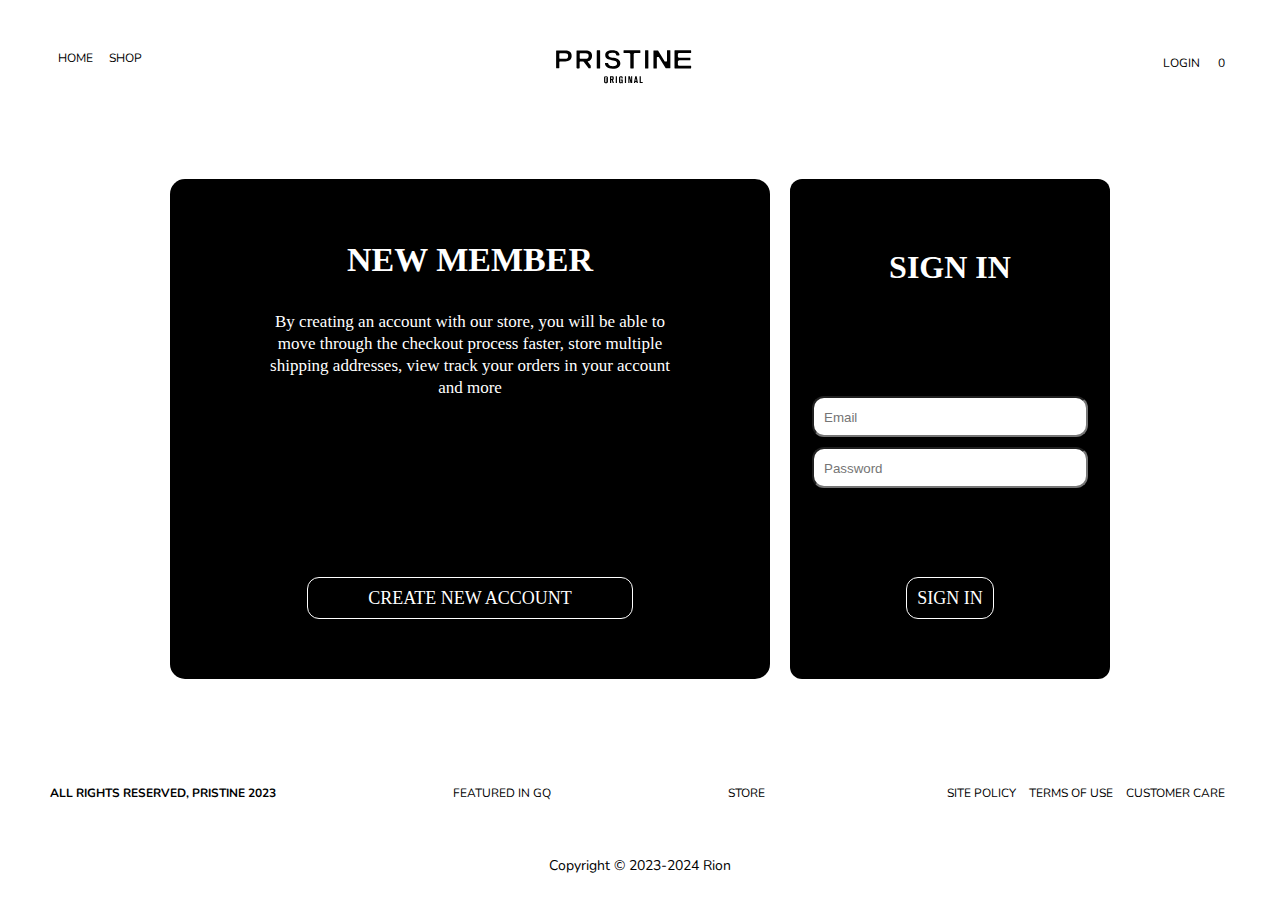
==== login.html @ 076bcf53 "Upload" ====
<!DOCTYPE html>
<html lang="en">
<head>
    <meta charset="UTF-8" />
    <meta http-equiv="X-UA-Compatible" content="IE=edge" />
    <meta name="viewport" content="width=device-width, initial-scale=1.0" />
    <link rel="stylesheet" href="../header-footer.css" />
    <link rel="stylesheet" href="../login.css" />
    <link rel="icon" href="../favicon.png" />
    <script
            type="module"
            src="https://unpkg.com/ionicons@7.1.0/dist/ionicons/ionicons.esm.js"
    ></script>
    <script
            nomodule
            src="https://unpkg.com/ionicons@7.1.0/dist/ionicons/ionicons.js"
    ></script>

    <link
            rel="stylesheet"
            href="./styles/login.css
    "
    />
    <title>Login -  Pristine Original</title>
</head>

<body>
<header>
    <div class="container">
        <nav class="navbar">
            <div class="left-nav" id="menu-item">
                <ul>
                    <li><a href="./index.html">HOME</a></li>
                    <li><a href="./shop.html">SHOP</a></li>
                    <li class="login-btn mobile-btn">
                        <a href="login.html">LOGIN</a>
                    </li>
                </ul>
            </div>
            <div class="logo">
                <img
                        class="default_logo"
                        src="../pristine-logo1.svg "
                        alt=""
                />

                <img class="hover_logo" src="../hover-logo.svg" alt="" />
            </div>

            <div class="right-nav" id="menu-item-right">
                <ul>
                    <li class="hidden myaccount-btn"  >
                        <a href="myaccount.html">MY ACCOUNT</a>
                    </li>
                    <li href="myaccount.html" class="hidden"  >
                        <span>MY ACCOUNT</span>
                    </li>
                    <li class="login-btn"><a href="login.html">LOGIN</a></li>
                    <li class="open-cart-btn">
                        <i><ion-icon name="cart-outline"></ion-icon></i
                        ><span class="cart-quantity">0</span>
                    </li>
                </ul>
            </div>
            <div class="menu-icon" id="menu-toggle">
                <img src="../menu.png" alt="" />
            </div>
            <div class="menu-icon-x" id="menu-x">
                <img src="../x.svg" alt="" />
            </div>
        </nav>
    </div>
</header>
<!-- END HEADER HERE  -->
<main>
    <div class="container">
        <div class="login-form">
            <div class="new-member-container">
                <div class="newmember-text">
                    <h1>NEW MEMBER</h1>

                    <p>
                        By creating an account with our store, you will be able to move
                        through the checkout process faster, store multiple shipping
                        addresses, view track your orders in your account and more
                    </p>
                </div>

                <div class="btn">
                    <a class="btn-black" href="./index.html">CREATE NEW ACCOUNT</a>
                    <!-- <button class="btn-black">CREATE NEW ACCOUNT</button> -->
                </div>
            </div>
            <form>
                <div class="sign-in-form">
                    <h1>SIGN IN</h1>
                    <div class="wrapper">
                        <div class="sign-in-form-row">
                            <input type="text" id="email" placeholder="Email " />
                        </div>
                        <div class="sign-in-form-row">
                            <input type="password" id="pwd" placeholder="Password" />
                        </div>
                    </div>
                    <div class="sign-in-form-bottom">
                        <a  href="./index.html">
                            <span style="padding: 10px" type="submit" class="btn-black sign-in-btn">
                                SIGN IN
                            </span>
                        </a>

                        <!-- <a href="">FORGOT YOUR PASSWORD</a> -->
                    </div>
                </div>
            </form>
        </div>
    </div>
</main>

<!-- BEGIN FOOTER -->
<footer>
    <div class="container">
        <div class="footer">
            <h4>ALL RIGHTS RESERVED, PRISTINE 2023</h4>
            <a href="">FEATURED IN GQ</a>
            <a href="store.html">STORE</a>

            <div class="footer-right">
                <a class="first-link" href="">SITE POLICY</a>

                <a href="">TERMS OF USE</a>
                <a href="customercare.html">CUSTOMER CARE</a>
            </div>
        </div>
        <div class="footer-copyright">
            <p>Copyright &copy; 2023-2024 Rion</p>
        </div>
    </div>
</footer>


</body>
</html>
---- header-footer.css ----
@import url("https://fonts.googleapis.com/css2?family=Nunito&display=swap");

@font-face {
    src: url("AkzidenzGrotesk-Cond.otf");
    font-family: "AkzidenzGrotesk-Cond";
}

* {
    padding: 0;
    margin: 0;
    box-sizing: border-box;

}
body {
    min-height: 100vh;
    display: flex;
    flex-direction: column;
}
.container {
    font-family: "Nunito", sans-serif;

    padding: 0 50px;
}
.navbar {
    display: flex;
    justify-content: space-between;
    padding-top: 50px;
    padding-bottom: 40px;
    font-size: 12px;
}

.left-nav ul,
.right-nav ul {
    display: flex;
    list-style: none;
}
.left-nav li a,
.right-nav li a {
    text-decoration: none;
    padding: 8px;
    color: black;
}
.right-nav li {
    margin: 5px;
    cursor: pointer;
}

.logo {
    width: 140px;
    height: 39px;
    margin-right: 50px;
    min-width: 100px;
}
.hover_logo {
    display: none;
}
.logo:hover .hover_logo {
    display: block;
}
.logo:hover .default_logo {
    display: none;
}
main {
    flex: 1;
}
.footer {
    padding: 30px 0;
    display: flex;
    justify-content: space-between;
    font-size: 12px;
}
.footer h1 {
    font-weight: lighter;
}

.footer a {
    text-decoration: none;
    color: black;
}
.footer-right a {
    padding: 5px;
}

.footer-copyright {
    font-family: "Nunito", sans-serif;
    text-align: center;
    font-size: 14px;
    margin: 25px;
}
.menu-icon {
    display: none;
}
.menu-icon-x {
    display: none;
}

.mobile-btn {
    display: none;
}
.cart-btn-mobile {
    display: none;
}
@media (max-width: 1000px) {
    .logo {
        margin-right: 15px;
        /* width: 110px; */
    }
}
@media (max-width: 870px) {
    .mobile-btn {
        display: block;
    }

    .cart-btn-mobile {
        display: block;
    }
    .cart-btn-mobile {
        font-size: 20px;
    }
    /* .navbar {
      flex-direction: column;
    }

    .logo {
      order: 3;
    } */
    .left-nav {
        padding: 0;
        margin: 0;
        display: none;
        position: absolute;
        top: 0;
        left: 0;
        height: 100vh;
        width: 100vw;
        background-color: white;
    }
    .right-nav {
        display: none;
        position: absolute;
        left: 0;
        height: 100%;
        width: 100vw;
    }
    .menu-icon {
        display: block;
        z-index: 1000;
    }
    /* .active ul li:nth-child(5) a::after {
      content: "LOGIN";
    }
    .active ul li:nth-child(6) a::after {
      content: "CART";
    } */
    .active {
        display: block;
    }
    .navbar {
        justify-content: space-between;
        margin: 1rem;
    }
    .show {
        display: none;
    }

    .menu-icon-x {
        display: none;
    }
    .show-x {
        display: block !important;
        z-index: 1000;
    }
    .right-nav ul {
        height: 100%;
        width: 100%;
        margin-top: -10px;
        text-align: center;
        flex-direction: column;
        justify-content: center;
    }
    .navbar ul {
        height: 100%;
        width: 100%;
        text-align: center;
        flex-direction: column;
        justify-content: center;
    }
    .logo {
        z-index: 1000;
    }
    .footer {
        grid-template-columns: repeat(2, 2fr);
        display: grid;
        grid-gap: 12px;
    }

    .container {
        padding: 0 15px;
    }

    .footer .first-link {
        padding: 0;
    }
    .footer {
        text-align: center;
        font-size: 10px;
    }
    .left-nav li a,
    .right-nav li a {
        font-size: 1.125rem;
    }
    .left-nav li,
    .right-nav li {
        margin-bottom: 20px;
    }
}
.right-nav ul li span {
    text-transform: uppercase;
}
@media (max-width: 500px) {
    .logo {
        width: 100px;
    }
}
@media (max-width: 340px) {
    .authenticheck-container input {
        font-size: 16px;
    }
}

.hidden {
    display: none;
}

.visible {
    display: block;
}

#cart ion-icon {
    font-size: 19px;
}
---- login.css ----
.login-form {
    display: flex;
    justify-content: center;
    padding: 50px;
    font-family: "AkzidenzGrotesk-Cond";
}

.new-member-container {
    width: 600px;
    background-color: black;
    color: white;
    display: flex;
    flex-direction: column;
    justify-content: space-between;
    padding: 70px 60px;
    text-align: center;
    height: 500px;
    min-height: 300px;

    border-radius: 15px;
}
.newmember-text {
    line-height: 1.3em;
    padding: 0 40px;
    font-size: 17px;
}
.new-member-container p {
    padding-top: 40px;
}

.sign-in-form {
    border-radius: 12px;
    width: 320px;
    margin-left: 20px;
    background-color: black;
    color: white;
    display: flex;
    flex-direction: column;
    text-align: center;
    justify-content: space-between;
    padding: 70px 10px;
    height: 500px;
}

.btn-black {
    background-color: black;
    border: 1px solid white;
    color: white;
    border-radius: 12px;
    font-size: 18px;
}
.btn-black:hover {
    background-color: white;
    border: 1px solid black;
    color: black;
}

.new-member-container a {
    padding: 10px 60px;
    font-weight: 100;
    text-decoration: none;
}

.sign-in-form button {
    padding: 10px 15px;
    font-family: "AkzidenzGrotesk-Cond";
}

.sign-in-form-row input {
    padding: 12px 85px 10px 10px;
    background-color: white;
    border-radius: 12px;
    margin-top: 10px;
    outline: none;
    color: black;
}

.sign-in-form a {
    color: white;
    text-decoration: none;
}
.sign-in-form-bottom {
    display: flex;
    justify-content: space-around;
    align-items: center;
}
@media (max-width: 870px) {
    .login-form {
        flex-direction: column;
        padding: 0;
    }
    .newmember-text {
        padding: 0;
    }
    .new-member-container a {
        /* width: 100%; */
        /* display: block; */
        padding: 12px 40px;
    }
    .new-member-container {
        padding: 50px;
        width: 100%;
        margin-bottom: 40px;
        height: 350px;
    }
    .sign-in-form {
        padding: 50px 10px;
        width: 100%;
        margin: 0;
        height: 400px;
    }
    .wrapper {
        padding: 20px;
    }
    .sign-in-form input {
        width: 100%;
    }
}

@media (max-width: 340px) {
    .new-member-container {
        height: 450px;
    }
    .newmember-text {
        font-size: 15px;
    }
    .new-member-container a {
        width: 100%;
        padding: 12px 20px;
    }
    .new-member-container {
        padding: 80px 30px;
    }
    .sign-in-form-row input {
        padding: 10px;
    }
}
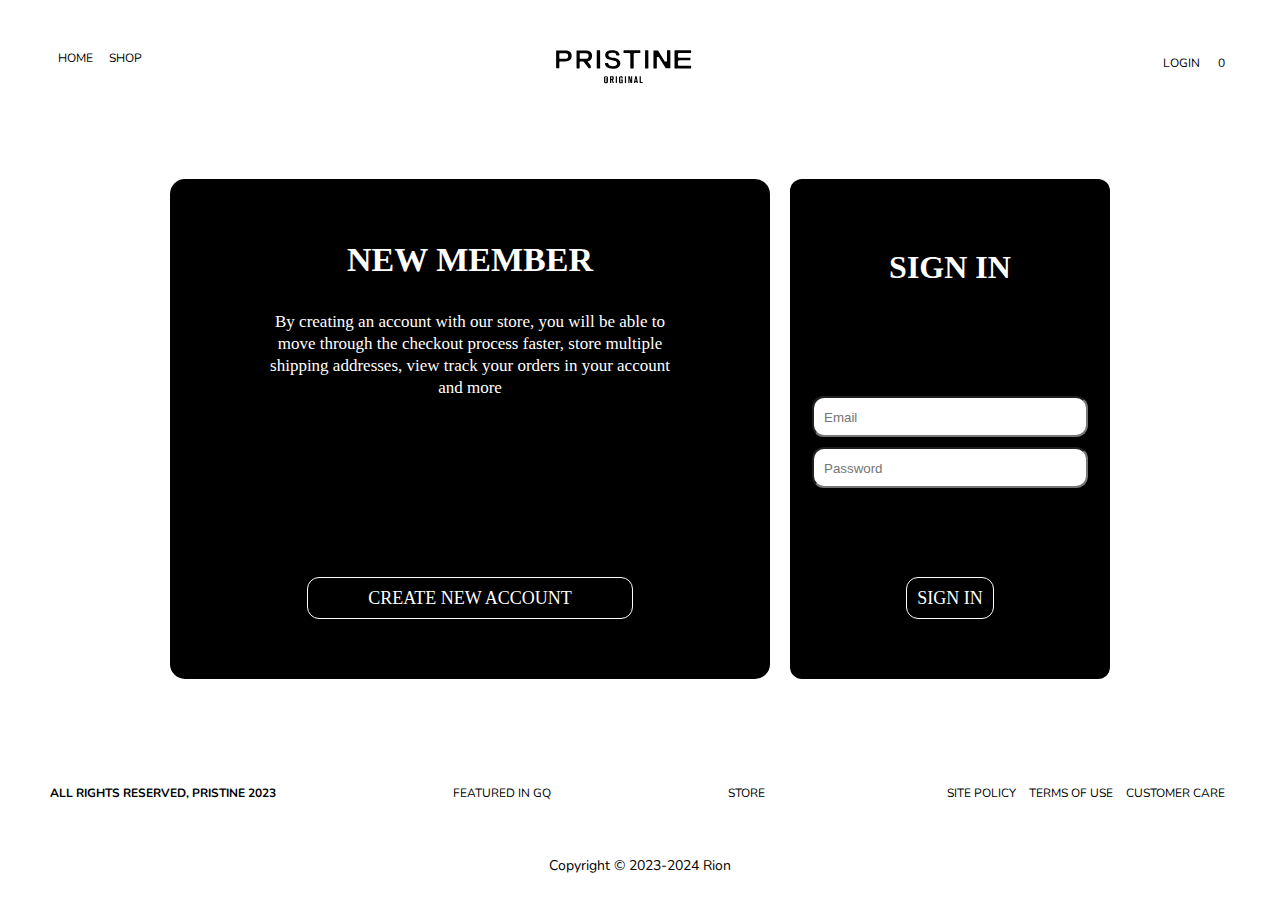
==== commit 0a12cc9f: "Update login.html" ====
--- a/login.html
+++ b/login.html
@@ -4,9 +4,9 @@
     <meta charset="UTF-8" />
     <meta http-equiv="X-UA-Compatible" content="IE=edge" />
     <meta name="viewport" content="width=device-width, initial-scale=1.0" />
-    <link rel="stylesheet" href="../header-footer.css" />
-    <link rel="stylesheet" href="../login.css" />
-    <link rel="icon" href="../favicon.png" />
+    <link rel="stylesheet" href="./header-footer.css" />
+    <link rel="stylesheet" href="./login.css" />
+    <link rel="icon" href="./favicon.png" />
     <script
             type="module"
             src="https://unpkg.com/ionicons@7.1.0/dist/ionicons/ionicons.esm.js"
@@ -40,11 +40,11 @@
             <div class="logo">
                 <img
                         class="default_logo"
-                        src="../pristine-logo1.svg "
+                        src="./pristine-logo1.svg "
                         alt=""
                 />
 
-                <img class="hover_logo" src="../hover-logo.svg" alt="" />
+                <img class="hover_logo" src="./hover-logo.svg" alt="" />
             </div>
 
             <div class="right-nav" id="menu-item-right">
